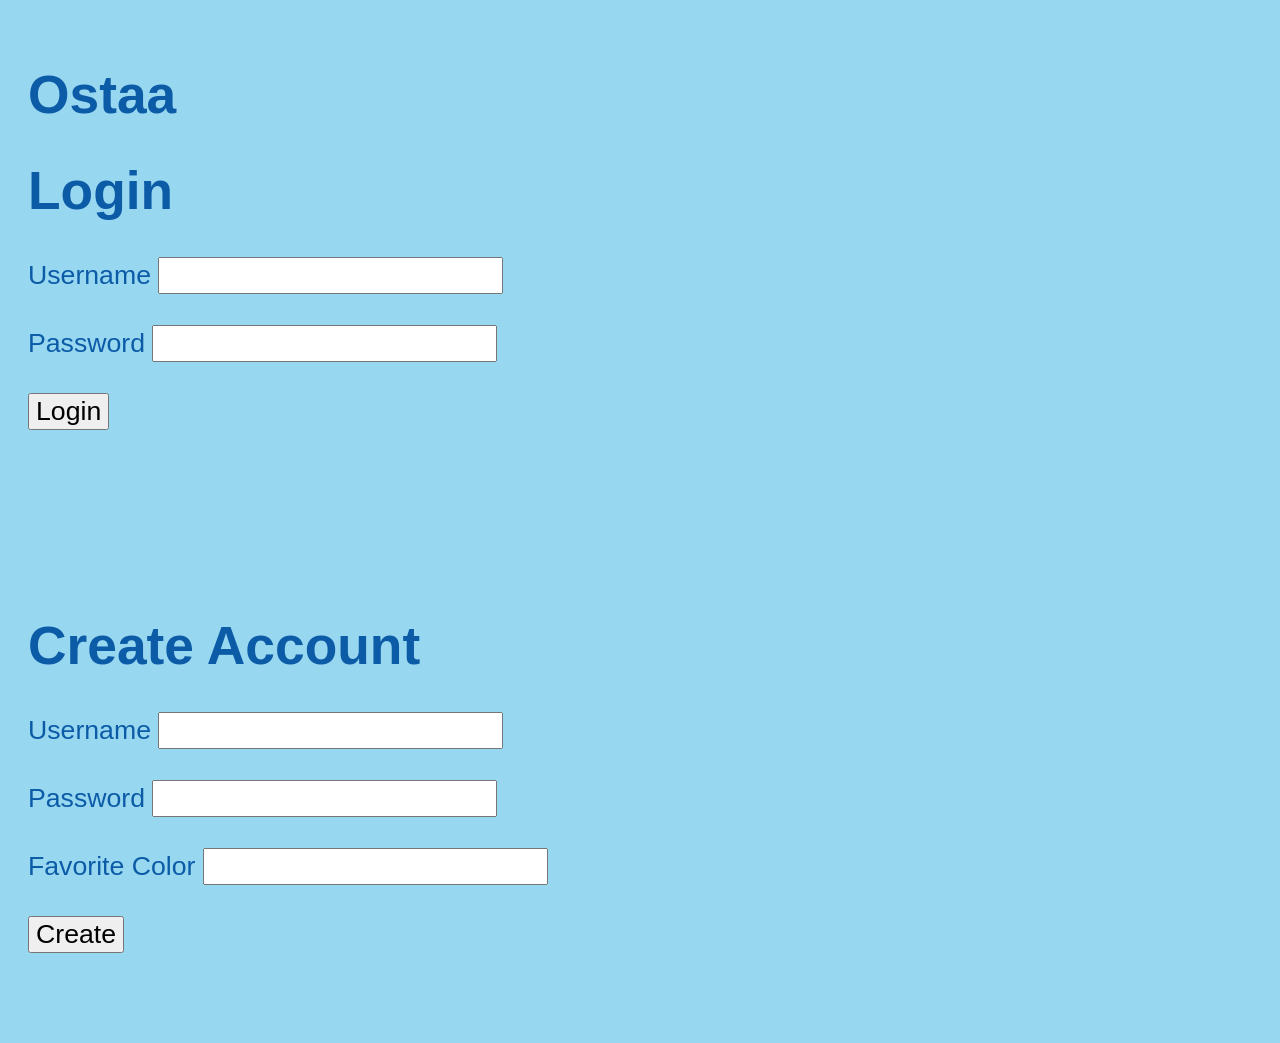
==== index.html @ adbb69cd "Add files via upload" ====
<!DOCTYPE html>
<html>
<head>
  <meta charset="utf-8"/>
  <link rel="stylesheet" type="text/css" href="/style.css">
  <script src="/code.js"></script>
  <title>Login</title>
</head>
<body>
  
  <div id="page">
  <h1> Ostaa </h1>
  <h1> Login </h1>
  <div>
    <label for="lusername">Username</label>
    <input id="lusername" type="text"> </input>
    <br/><br/>
    <label for="lpassword">Password</label>
    <input id="lpassword" type="password"> </input>
    <br/><br/>
    <button onclick="login();" >Login</button>
  </div>
  <div id="warningOutput">
    
  </div>
  <br/>
  <br/>
  <br/>
  <br/>
 
  <h1> Create Account </h1>
  <div>
    <label for="username">Username</label>
    <input id="username" type="text"> </input>
    <br/><br/>
    <label for="password">Password</label>
    <input id="password" type="password"> </input>
    <br/><br/>
    <label for="fav">Favorite Color</label>
    <input id="fav" type="text"> </input>
    <br/><br/>
    <button onclick="createAccount();" >Create</button>
  </div>
  <br/>
  <br/>

  </div>

</body>
</html>
---- style.css ----
/*
  Author: Zhenyu Yuan
  Class: CSc337
  This style.css file provides some font and color edit for 
  index.html
*/
body {
  font-family: Arial;
  font-size: 20pt;
  padding: 20px;
  background-color: rgb(152, 215, 240);
}

button {
  font-size: 20pt;
}

input {
  font-size: 20pt;
}

#page{
  color: rgb(11, 91, 167);
}
#warningOutput{
  color: red;
  padding-top: 25px
}
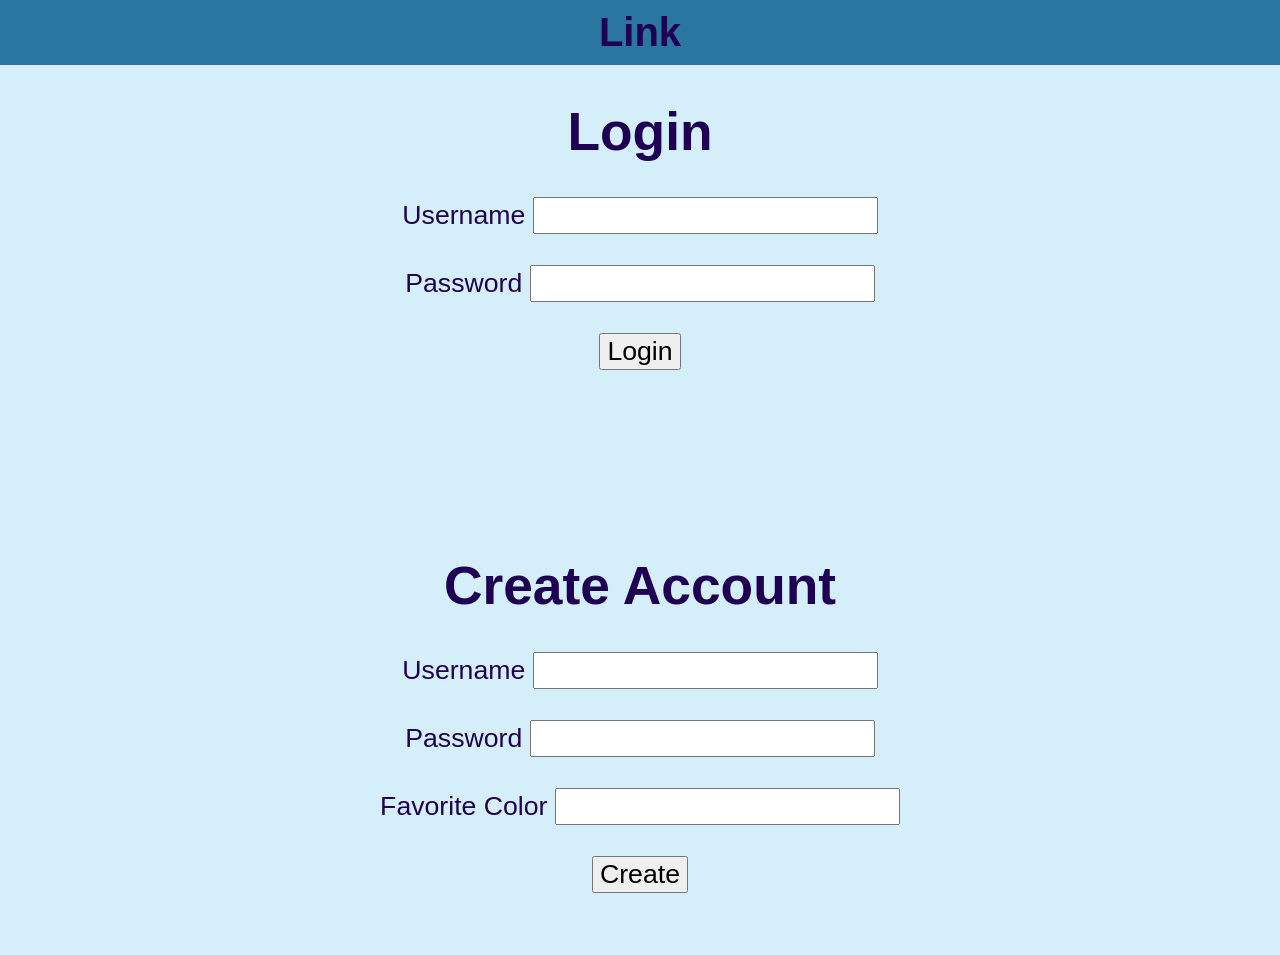
==== commit 187d7b5d: "Add files via upload" ====
--- a/index.html
+++ b/index.html
@@ -2,14 +2,14 @@
 <html>
 <head>
   <meta charset="utf-8"/>
-  <link rel="stylesheet" type="text/css" href="/style.css">
+  <link rel="stylesheet" type="text/css" href="style.css">
   <script src="/code.js"></script>
-  <title>Login</title>
+  <title>Link</title>
 </head>
 <body>
   
   <div id="page">
-  <h1> Ostaa </h1>
+  <div id="title"><h2> Link </h2></div>
   <h1> Login </h1>
   <div>
     <label for="lusername">Username</label>
--- a/style.css
+++ b/style.css
@@ -7,20 +7,32 @@
 body {
   font-family: Arial;
   font-size: 20pt;
-  padding: 20px;
-  background-color: rgb(152, 215, 240);
+  padding: 0px;
+  margin: 0px;
+  background-color: rgb(212, 239, 250);
 }
-
+#title{
+  margin: 0px;
+    text-align: center;
+    background-color: rgb(41, 118, 160);
+    color:  rgb(32, 0, 83);
+}
 button {
   font-size: 20pt;
 }
-
+#page{
+  text-align: center;
+}
 input {
   font-size: 20pt;
 }
+h2{
+  margin: 0px;
+  padding: 10px;
+}
 
 #page{
-  color: rgb(11, 91, 167);
+  color:  rgb(32, 0, 83);
 }
 #warningOutput{
   color: red;
